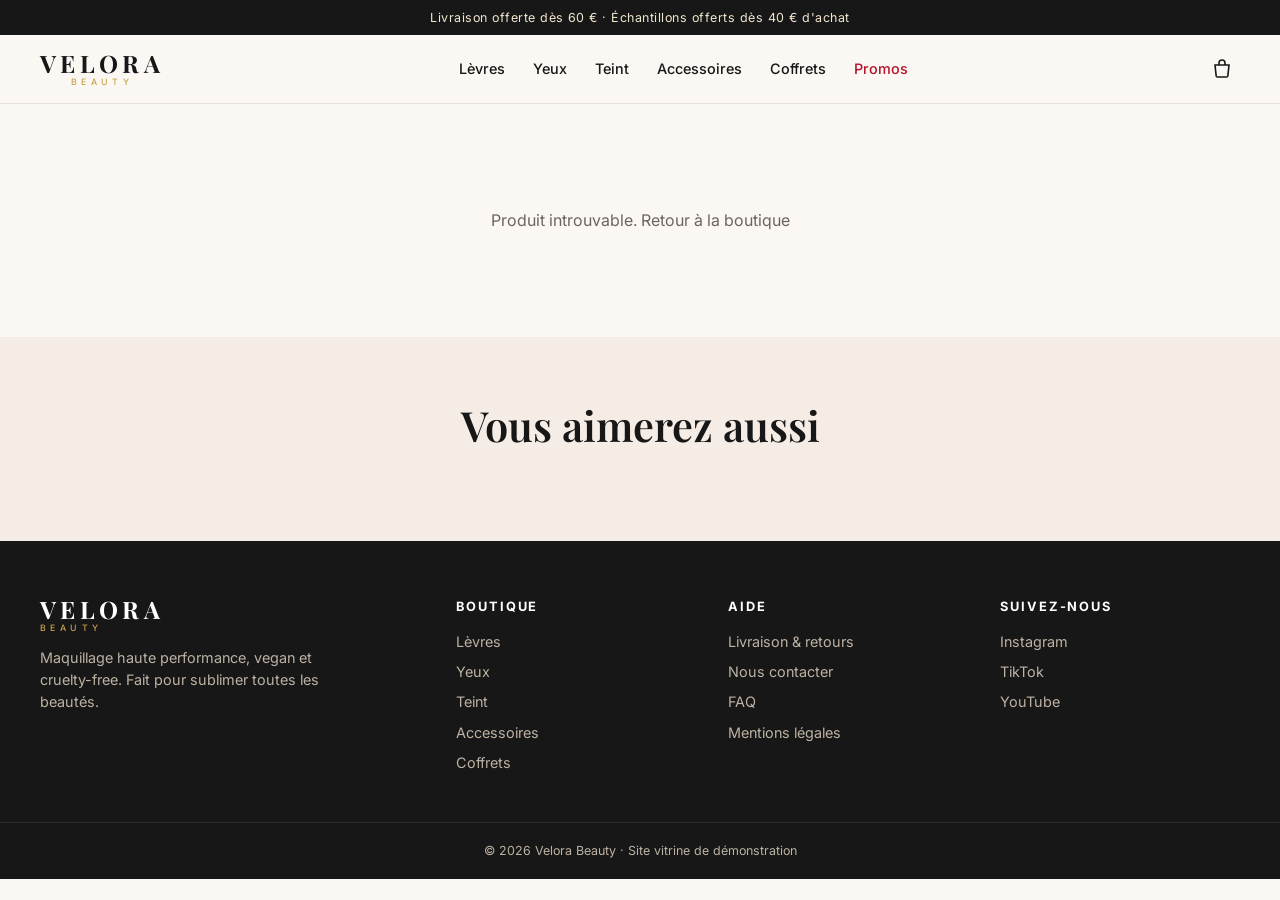
==== product.html @ 344a8718 "Velora Beauty: boutique vitrine cosmétiques, export Shopify Co-Authored-By: Claude Sonnet 5.5 <norep" ====
<!doctype html>
<html lang="fr">
<head>
  <meta charset="utf-8">
  <meta name="viewport" content="width=device-width, initial-scale=1">
  <title>Produit – Velora Beauty</title>
  <link rel="icon" href="data:image/svg+xml,%3Csvg xmlns='http://www.w3.org/2000/svg' viewBox='0 0 32 32'%3E%3Crect width='32' height='32' rx='7' fill='%23171717'/%3E%3Ctext x='16' y='23' font-size='20' text-anchor='middle' fill='%23c9a24b' font-family='serif'%3EV%3C/text%3E%3C/svg%3E">
  <link rel="preconnect" href="https://fonts.googleapis.com">
  <link rel="preconnect" href="https://fonts.gstatic.com" crossorigin>
  <link href="https://fonts.googleapis.com/css2?family=Inter:wght@400;500;600&family=Playfair+Display:wght@500;600;700&display=swap" rel="stylesheet">
  <link rel="stylesheet" href="css/style.css">
</head>
<body data-page="product">
  <main>
    <section id="product" class="section"></section>
    <section class="section alt"><div class="wrap"><div class="sh"><h2>Vous aimerez aussi</h2></div><div class="grid" id="related"></div></div></section>
  </main>
  <script src="js/art.js"></script>
  <script src="js/app.js"></script>
</body>
</html>
---- css/style.css ----
:root{--ink:#171717;--mut:#6b6560;--bg:#fbf7f3;--card:#fff;--line:#e9e1d9;--gold:#c9a24b;--rose:#c68b7d;--r:14px}
*{box-sizing:border-box;margin:0;padding:0}
html{scroll-behavior:smooth;scroll-padding-top:80px}
body{font-family:Inter,system-ui,sans-serif;color:var(--ink);background:var(--bg);line-height:1.55;-webkit-font-smoothing:antialiased}
a{color:inherit;text-decoration:none}
img,svg{display:block;max-width:100%}
button{font:inherit;cursor:pointer;border:0;background:none;color:inherit}
h1,h2,h3{font-family:'Playfair Display',Georgia,serif;font-weight:600;line-height:1.15}
.wrap{max-width:1240px;margin:0 auto;padding:0 20px}
.section{padding:64px 0}.section.alt{background:#f4ece5}
.sh{text-align:center;margin-bottom:28px}.sh h2{font-size:clamp(1.8rem,4vw,2.6rem)}.sh p{color:var(--mut);margin-top:6px}
.empty{text-align:center;color:var(--mut);padding:40px 0;grid-column:1/-1}

/* boutons */
.btn{display:inline-flex;align-items:center;justify-content:center;gap:8px;padding:13px 26px;border-radius:999px;font-weight:600;font-size:.92rem;transition:.2s;border:1.5px solid transparent;text-align:center}
.btn-dark{background:var(--ink);color:#fff}.btn-dark:hover{background:#000;transform:translateY(-1px)}
.btn-dark:disabled{opacity:.4;cursor:not-allowed;transform:none}
.btn-line{border-color:var(--ink)}.btn-line:hover{background:var(--ink);color:#fff}
.btn-gold{background:var(--gold);color:#171717}.btn-gold:hover{filter:brightness(1.08)}
.grow{flex:1}

/* header */
.topbar{background:var(--ink);color:#f1e6cf;text-align:center;font-size:.78rem;padding:8px 12px;letter-spacing:.04em}
.header{position:sticky;top:0;z-index:30;background:rgba(251,247,243,.92);backdrop-filter:blur(10px);border-bottom:1px solid var(--line)}
.hrow{display:flex;align-items:center;justify-content:space-between;height:68px;gap:16px}
.logo{font-family:'Playfair Display',serif;font-weight:700;font-size:1.5rem;letter-spacing:.18em;line-height:1;display:flex;flex-direction:column;align-items:center}
.logo small{font-family:Inter;font-weight:500;font-size:.55rem;letter-spacing:.5em;color:var(--gold);margin-top:3px}
.logo.light{color:#fff;align-items:flex-start}
.nav{display:flex;gap:28px;font-size:.9rem;font-weight:500}
.nav a{position:relative;padding:4px 0}.nav a:after{content:"";position:absolute;left:0;bottom:0;height:2px;width:0;background:var(--gold);transition:.25s}.nav a:hover:after{width:100%}
.nav .hot{color:#b3122a}
.cart-btn{position:relative;padding:6px}
.cart-count{position:absolute;top:-2px;right:-4px;min-width:18px;height:18px;border-radius:9px;background:var(--gold);color:#171717;font-size:.7rem;font-weight:700;display:grid;place-items:center;padding:0 4px}
.cart-count[hidden]{display:none}
.burger{display:none;width:40px;height:40px;position:relative}
.burger span{position:absolute;left:9px;right:9px;height:2px;background:var(--ink);transition:.25s}
.burger span:nth-child(1){top:13px}.burger span:nth-child(2){top:19px}.burger span:nth-child(3){top:25px}
.menu-open .burger span:nth-child(1){top:19px;transform:rotate(45deg)}
.menu-open .burger span:nth-child(2){opacity:0}
.menu-open .burger span:nth-child(3){top:19px;transform:rotate(-45deg)}

/* hero */
.hero{background:radial-gradient(1000px 500px at 85% 20%,#f3dcd2,transparent),linear-gradient(120deg,#fbf7f3,#f6e8df);overflow:hidden}
.hero-in{display:grid;grid-template-columns:1.05fr 1fr;align-items:center;gap:30px;padding-top:56px;padding-bottom:56px}
.eyebrow{display:inline-block;font-size:.75rem;letter-spacing:.25em;text-transform:uppercase;color:var(--rose);font-weight:600;margin-bottom:14px}
.eyebrow.gold{color:var(--gold)}
.hero h1{font-size:clamp(2.4rem,6vw,4.4rem);margin-bottom:16px}
.hero h1 em{font-style:italic;color:var(--rose)}
.hero p{color:var(--mut);max-width:480px;font-size:1.05rem;margin-bottom:26px}
.cta{display:flex;flex-wrap:wrap;gap:12px}
.hero-art{position:relative;height:430px}
.hero-art>div{position:absolute;border-radius:20px;overflow:hidden;box-shadow:0 24px 50px -18px rgba(60,30,20,.4);border:6px solid #fff}
.hero-art .h0{width:56%;aspect-ratio:1;left:2%;top:6%;transform:rotate(-5deg)}
.hero-art .h1{width:46%;aspect-ratio:1;right:2%;top:0;transform:rotate(6deg);z-index:2}
.hero-art .h2{width:44%;aspect-ratio:1;right:14%;bottom:0;transform:rotate(-3deg);z-index:3}
.usp{background:var(--ink);color:#e9dfcf;font-size:.85rem}
.usp-in{display:grid;grid-template-columns:repeat(4,1fr);gap:12px;padding-top:16px;padding-bottom:16px;text-align:center}
.usp strong{color:var(--gold)}

/* boutique */
.bar-tools{display:flex;justify-content:space-between;align-items:center;gap:14px;flex-wrap:wrap;margin-bottom:26px}
.chips{display:flex;gap:8px;overflow-x:auto;padding-bottom:4px;scrollbar-width:none;max-width:100%}.chips::-webkit-scrollbar{display:none}
.chip{padding:9px 18px;border-radius:999px;border:1.5px solid var(--line);background:#fff;font-size:.85rem;font-weight:500;white-space:nowrap;transition:.2s}
.chip:hover{border-color:var(--ink)}.chip.on{background:var(--ink);color:#fff;border-color:var(--ink)}
.tools{display:flex;align-items:center;gap:14px;color:var(--mut);font-size:.85rem}
select{font:inherit;padding:9px 12px;border-radius:10px;border:1.5px solid var(--line);background:#fff}
.grid{display:grid;grid-template-columns:repeat(4,1fr);gap:24px}
.card{background:var(--card);border-radius:var(--r);overflow:hidden;border:1px solid var(--line);display:flex;flex-direction:column;transition:.25s}
.card:hover{transform:translateY(-4px);box-shadow:0 18px 36px -18px rgba(60,30,20,.3)}
.cimg{position:relative;aspect-ratio:1;display:block;overflow:hidden}
.cimg svg{width:100%;height:100%;transition:transform .5s}.card:hover .cimg svg{transform:scale(1.05)}
.badge{position:absolute;top:12px;left:12px;z-index:2;background:var(--ink);color:#fff;font-size:.68rem;font-weight:600;letter-spacing:.06em;text-transform:uppercase;padding:5px 10px;border-radius:999px}
.cbody{padding:16px;display:flex;flex-direction:column;gap:6px;flex:1}
.ctype{color:var(--rose);font-size:.72rem;letter-spacing:.14em;text-transform:uppercase;font-weight:600}
.cbody h3{font-family:Inter;font-size:.95rem;font-weight:600;line-height:1.35}
.cprice{font-weight:600}.cprice s,.pprice s{color:var(--mut);font-weight:400;margin-left:6px}
.sws{display:flex;align-items:center;gap:6px;min-height:22px}
.sw{width:20px;height:20px;border-radius:50%;border:2px solid #fff;box-shadow:0 0 0 1px var(--line);transition:.15s;padding:0}
.sw:hover{transform:scale(1.15)}.sw.on{box-shadow:0 0 0 2px var(--ink)}
.sw.lg{width:34px;height:34px}
.more{font-size:.75rem;color:var(--mut)}
.card .add{margin-top:auto;padding:11px;font-size:.85rem}

/* promo + newsletter */
.promo{background:linear-gradient(135deg,#171717,#2b2220);color:#fff;text-align:center}
.promo-in{padding-top:64px;padding-bottom:64px}
.promo h2{font-size:clamp(2rem,5vw,3.2rem);margin:6px 0 10px}
.promo p{color:#d8ccbd;max-width:520px;margin:0 auto 22px}
.news{text-align:center}.news h2{font-size:clamp(1.8rem,4vw,2.4rem);margin-bottom:8px}.news p{color:var(--mut)}
.news form{display:flex;gap:10px;justify-content:center;margin-top:22px;flex-wrap:wrap}
.news input{padding:13px 20px;border-radius:999px;border:1.5px solid var(--line);min-width:280px;font:inherit;background:#fff}
.ok{color:#2f7a4a;font-weight:600;margin-top:10px}

/* produit */
.pgrid{display:grid;grid-template-columns:1fr 1fr;gap:48px;align-items:start}
.pimg{position:relative;border-radius:var(--r);overflow:hidden;aspect-ratio:1;border:1px solid var(--line);position:sticky;top:96px}
.pimg svg{width:100%;height:100%}
.crumb{font-size:.8rem;color:var(--mut);margin-bottom:12px}.crumb a:hover{color:var(--ink)}
.pinfo h1{font-size:clamp(1.7rem,3.5vw,2.4rem);margin-bottom:10px}
.pprice{font-size:1.4rem;font-weight:600;margin-bottom:12px}
.lead{color:var(--mut);margin-bottom:20px}
.opt{margin-bottom:20px}.opt span{font-size:.9rem}.pws{display:flex;flex-wrap:wrap;gap:10px;margin-top:10px}
.buy{display:flex;gap:12px;margin-bottom:18px}
.qty{display:inline-flex;align-items:center;border:1.5px solid var(--line);border-radius:999px;background:#fff}
.qty button{width:42px;height:46px;font-size:1.2rem}.qty span{min-width:28px;text-align:center;font-weight:600}
.qty.sm button{width:28px;height:28px;font-size:1rem}.qty.sm{margin-top:6px}
.perks{list-style:none;display:grid;gap:6px;font-size:.88rem;color:var(--mut);margin-bottom:22px}
details{border-top:1px solid var(--line);padding:14px 0}details:last-of-type{border-bottom:1px solid var(--line)}
summary{font-weight:600;cursor:pointer;list-style:none;display:flex;justify-content:space-between}
summary::after{content:"+";font-size:1.2rem}details[open] summary::after{content:"−"}
details p,.dl{margin-top:10px;color:var(--mut);font-size:.93rem}.dl{padding-left:18px}
.sku{margin-top:16px;font-size:.78rem;color:var(--mut)}

/* footer */
.footer{background:var(--ink);color:#bdb2a3;padding-top:56px}
.fgrid{display:grid;grid-template-columns:1.6fr 1fr 1fr 1fr;gap:32px;padding-bottom:40px}
.footer h4{color:#fff;font-size:.8rem;letter-spacing:.15em;text-transform:uppercase;margin-bottom:14px}
.footer a:not(.logo){display:block;font-size:.9rem;margin-bottom:8px}.footer a:hover{color:var(--gold)}
.footer p{font-size:.9rem;margin-top:14px;max-width:300px}
.copy{border-top:1px solid #2c2c2c;text-align:center;padding:18px;font-size:.78rem}

/* panier */
.overlay{position:fixed;inset:0;background:rgba(0,0,0,.45);opacity:0;pointer-events:none;transition:.3s;z-index:50}
.drawer{position:fixed;top:0;right:0;height:100%;width:min(420px,100%);background:#fff;z-index:60;display:flex;flex-direction:column;transform:translateX(100%);transition:.35s cubic-bezier(.2,.8,.2,1)}
.cart-open .overlay{opacity:1;pointer-events:auto}.cart-open .drawer{transform:none}.cart-open{overflow:hidden}
.dh{display:flex;justify-content:space-between;align-items:center;padding:18px 20px;border-bottom:1px solid var(--line)}
.dh h3{font-size:1.3rem}.x{font-size:2rem;line-height:1;width:36px;height:36px}
.ship{padding:14px 20px;font-size:.85rem;border-bottom:1px solid var(--line)}
.bar{height:6px;background:var(--line);border-radius:3px;margin-top:8px;overflow:hidden}.bar i{display:block;height:100%;background:var(--gold);transition:width .4s}
#cart-items{list-style:none;flex:1;overflow:auto;padding:0 20px}
.ci{display:grid;grid-template-columns:72px 1fr auto;gap:14px;padding:16px 0;border-bottom:1px solid var(--line);align-items:start}
.ci-img{border-radius:10px;overflow:hidden;aspect-ratio:1}.ci-info a{font-weight:600;font-size:.88rem;line-height:1.3;display:block}.ci-info small{color:var(--mut);display:block}
.ci strong{font-size:.9rem}
.df{padding:18px 20px;border-top:1px solid var(--line);display:grid;gap:12px}
.tot{display:flex;justify-content:space-between;font-size:1.05rem}.df small{color:var(--mut);text-align:center;font-size:.75rem}
#cart-items .empty .btn{margin-top:16px}

/* responsive */
@media(max-width:1000px){.grid{grid-template-columns:repeat(3,1fr)}.hero-in{grid-template-columns:1fr}.hero-art{height:380px;max-width:520px;margin:0 auto;width:100%}.pgrid{gap:28px}}
@media(max-width:820px){
  .burger{display:block}
  .nav{position:absolute;top:100%;left:0;right:0;background:var(--bg);flex-direction:column;gap:0;border-bottom:1px solid var(--line);max-height:0;overflow:hidden;transition:max-height .3s}
  .nav a{padding:15px 20px;border-top:1px solid var(--line)}.nav a:after{display:none}
  .menu-open .nav{max-height:420px}
  .hrow{position:relative}
  .logo{position:absolute;left:50%;transform:translateX(-50%)}
  .pgrid{grid-template-columns:1fr}.pimg{position:relative;top:0}
  .usp-in{grid-template-columns:1fr 1fr}
  .fgrid{grid-template-columns:1fr 1fr}
  .grid{gap:14px}
}
@media(max-width:600px){
  .section{padding:44px 0}
  .grid{grid-template-columns:repeat(2,1fr)}
  .cbody{padding:12px}.cbody h3{font-size:.85rem}
  .hero-in{padding-top:36px;padding-bottom:36px}.hero-art{height:300px}
  .tools{width:100%;justify-content:space-between}
  .news input{min-width:0;width:100%}
  .buy{flex-wrap:wrap}.buy .grow{flex:1 1 100%;order:2}
  .card .add{font-size:.78rem;padding:10px 6px}
}
@media(max-width:380px){.grid{grid-template-columns:1fr}}
@media(prefers-reduced-motion:reduce){*{transition:none!important;scroll-behavior:auto!important}}
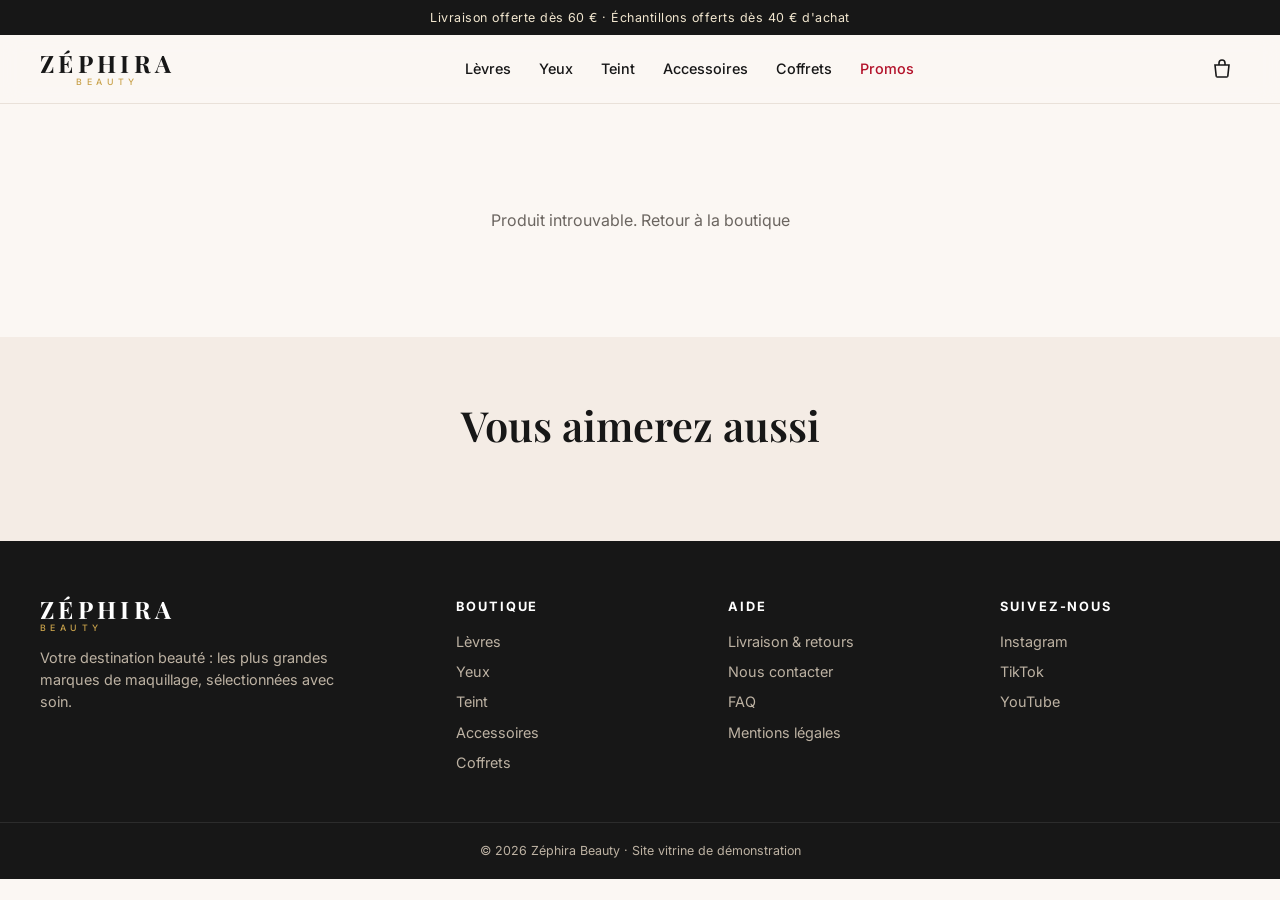
==== commit 9fe1859f: "Zéphira Beauty: revendeur multimarques, vraies marques, filtre par marque Co-Authored-By: Claude Son" ====
--- a/product.html
+++ b/product.html
@@ -3,8 +3,8 @@
 <head>
   <meta charset="utf-8">
   <meta name="viewport" content="width=device-width, initial-scale=1">
-  <title>Produit – Velora Beauty</title>
-  <link rel="icon" href="data:image/svg+xml,%3Csvg xmlns='http://www.w3.org/2000/svg' viewBox='0 0 32 32'%3E%3Crect width='32' height='32' rx='7' fill='%23171717'/%3E%3Ctext x='16' y='23' font-size='20' text-anchor='middle' fill='%23c9a24b' font-family='serif'%3EV%3C/text%3E%3C/svg%3E">
+  <title>Produit – Zéphira Beauty</title>
+  <link rel="icon" href="data:image/svg+xml,%3Csvg xmlns='http://www.w3.org/2000/svg' viewBox='0 0 32 32'%3E%3Crect width='32' height='32' rx='7' fill='%23171717'/%3E%3Ctext x='16' y='23' font-size='20' text-anchor='middle' fill='%23c9a24b' font-family='serif'%3EZ%3C/text%3E%3C/svg%3E">
   <link rel="preconnect" href="https://fonts.googleapis.com">
   <link rel="preconnect" href="https://fonts.gstatic.com" crossorigin>
   <link href="https://fonts.googleapis.com/css2?family=Inter:wght@400;500;600&family=Playfair+Display:wght@500;600;700&display=swap" rel="stylesheet">
--- a/css/style.css
+++ b/css/style.css
@@ -91,6 +91,12 @@
 .news input{padding:13px 20px;border-radius:999px;border:1.5px solid var(--line);min-width:280px;font:inherit;background:#fff}
 .ok{color:#2f7a4a;font-weight:600;margin-top:10px}
 
+.brands{background:#fff;border-bottom:1px solid var(--line)}
+.brands-in{display:flex;gap:6px 28px;justify-content:center;flex-wrap:wrap;padding-top:20px;padding-bottom:20px}
+.brands-in button{font-family:'Playfair Display',serif;font-size:1.05rem;letter-spacing:.06em;text-transform:uppercase;color:var(--mut);padding:4px 2px;transition:.2s}
+.brands-in button:hover{color:var(--ink)}
+.pbrand{display:inline-block;color:var(--rose);font-size:.78rem;letter-spacing:.16em;text-transform:uppercase;font-weight:600;margin-bottom:6px}
+.tools{flex-wrap:wrap}
 /* produit */
 .pgrid{display:grid;grid-template-columns:1fr 1fr;gap:48px;align-items:start}
 .pimg{position:relative;border-radius:var(--r);overflow:hidden;aspect-ratio:1;border:1px solid var(--line);position:sticky;top:96px}
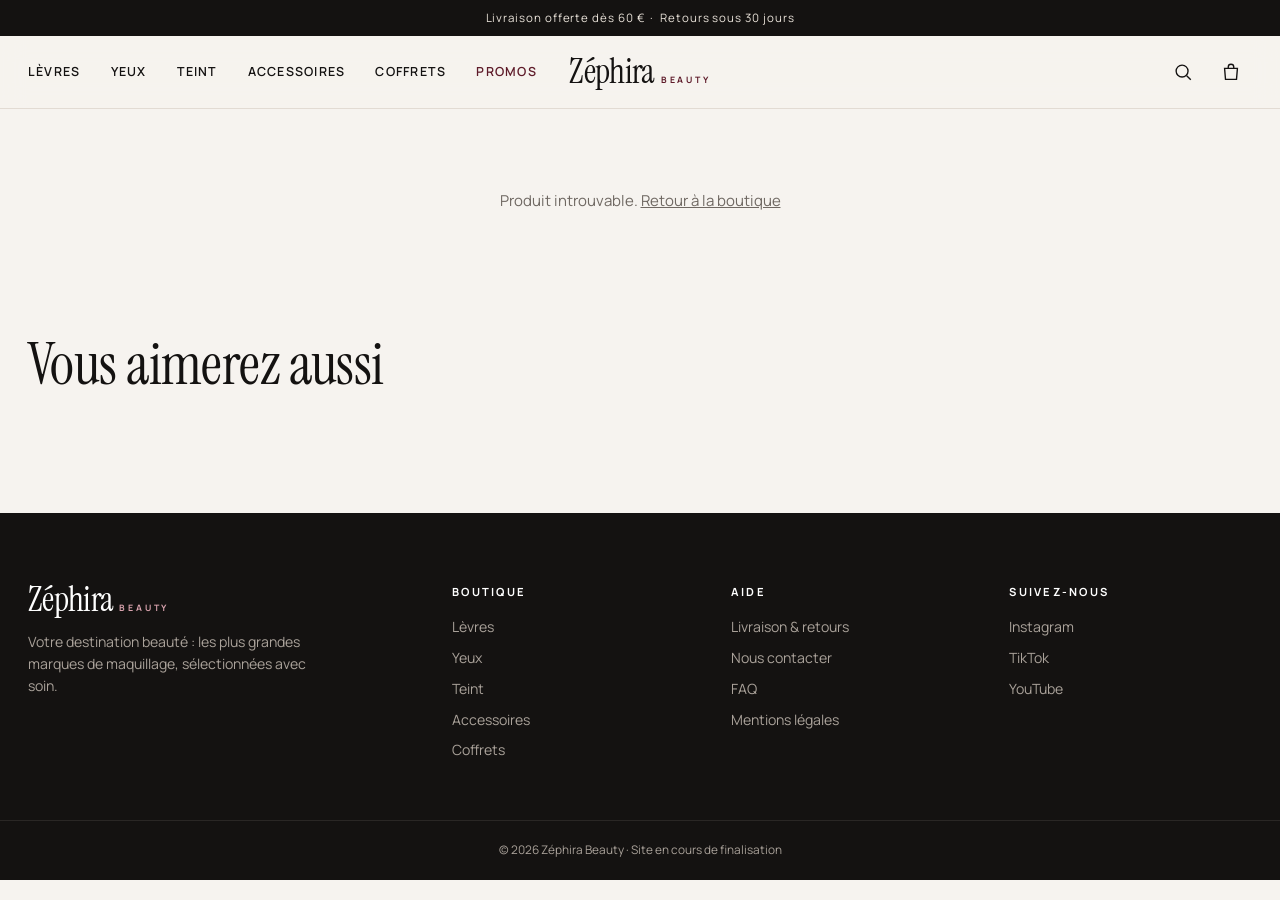
==== commit a9814b5e: "Refonte éditoriale: nouveau design, recherche instantanée, tuiles teinte, photos prêtes Co-Authored-" ====
--- a/product.html
+++ b/product.html
@@ -4,18 +4,17 @@
   <meta charset="utf-8">
   <meta name="viewport" content="width=device-width, initial-scale=1">
   <title>Produit – Zéphira Beauty</title>
-  <link rel="icon" href="data:image/svg+xml,%3Csvg xmlns='http://www.w3.org/2000/svg' viewBox='0 0 32 32'%3E%3Crect width='32' height='32' rx='7' fill='%23171717'/%3E%3Ctext x='16' y='23' font-size='20' text-anchor='middle' fill='%23c9a24b' font-family='serif'%3EZ%3C/text%3E%3C/svg%3E">
+  <link rel="icon" href="data:image/svg+xml,%3Csvg xmlns='http://www.w3.org/2000/svg' viewBox='0 0 32 32'%3E%3Crect width='32' height='32' fill='%235e1b29'/%3E%3Ctext x='16' y='24' font-size='24' text-anchor='middle' fill='%23fff' font-family='serif'%3EZ%3C/text%3E%3C/svg%3E">
   <link rel="preconnect" href="https://fonts.googleapis.com">
   <link rel="preconnect" href="https://fonts.gstatic.com" crossorigin>
-  <link href="https://fonts.googleapis.com/css2?family=Inter:wght@400;500;600&family=Playfair+Display:wght@500;600;700&display=swap" rel="stylesheet">
+  <link href="https://fonts.googleapis.com/css2?family=Instrument+Serif:ital@0;1&family=Manrope:wght@400;500;600;700;800&display=swap" rel="stylesheet">
   <link rel="stylesheet" href="css/style.css">
 </head>
 <body data-page="product">
   <main>
-    <section id="product" class="section"></section>
-    <section class="section alt"><div class="wrap"><div class="sh"><h2>Vous aimerez aussi</h2></div><div class="grid" id="related"></div></div></section>
+    <section id="product" class="section" style="padding-top:40px"></section>
+    <section class="section" style="padding-top:0"><div class="wrap"><div class="sh"><h2>Vous aimerez aussi</h2></div><div class="grid" id="related"></div></div></section>
   </main>
-  <script src="js/art.js"></script>
   <script src="js/app.js"></script>
 </body>
 </html>
--- a/css/style.css
+++ b/css/style.css
@@ -1,169 +1,219 @@
-:root{--ink:#171717;--mut:#6b6560;--bg:#fbf7f3;--card:#fff;--line:#e9e1d9;--gold:#c9a24b;--rose:#c68b7d;--r:14px}
+:root{--ink:#141211;--mut:#6f6862;--bg:#f6f3ef;--card:#efe9e3;--line:#e2dbd3;--acc:#5e1b29;--acc2:#7a2536;--white:#fff}
 *{box-sizing:border-box;margin:0;padding:0}
-html{scroll-behavior:smooth;scroll-padding-top:80px}
-body{font-family:Inter,system-ui,sans-serif;color:var(--ink);background:var(--bg);line-height:1.55;-webkit-font-smoothing:antialiased}
+html{scroll-behavior:smooth;scroll-padding-top:84px}
+body{font-family:Manrope,system-ui,sans-serif;color:var(--ink);background:var(--bg);line-height:1.55;-webkit-font-smoothing:antialiased;font-size:15px}
 a{color:inherit;text-decoration:none}
 img,svg{display:block;max-width:100%}
 button{font:inherit;cursor:pointer;border:0;background:none;color:inherit}
-h1,h2,h3{font-family:'Playfair Display',Georgia,serif;font-weight:600;line-height:1.15}
-.wrap{max-width:1240px;margin:0 auto;padding:0 20px}
-.section{padding:64px 0}.section.alt{background:#f4ece5}
-.sh{text-align:center;margin-bottom:28px}.sh h2{font-size:clamp(1.8rem,4vw,2.6rem)}.sh p{color:var(--mut);margin-top:6px}
+h1,h2,h3{font-family:'Instrument Serif',Georgia,serif;font-weight:400;line-height:1.02;letter-spacing:-.01em}
+.wrap{max-width:1360px;margin:0 auto;padding:0 28px}
+.section{padding:84px 0}
 .empty{text-align:center;color:var(--mut);padding:40px 0;grid-column:1/-1}
+.kicker{font-size:.72rem;letter-spacing:.2em;text-transform:uppercase;font-weight:700;color:var(--acc);margin-bottom:18px;display:block}
 
 /* boutons */
-.btn{display:inline-flex;align-items:center;justify-content:center;gap:8px;padding:13px 26px;border-radius:999px;font-weight:600;font-size:.92rem;transition:.2s;border:1.5px solid transparent;text-align:center}
-.btn-dark{background:var(--ink);color:#fff}.btn-dark:hover{background:#000;transform:translateY(-1px)}
-.btn-dark:disabled{opacity:.4;cursor:not-allowed;transform:none}
+.btn{display:inline-flex;align-items:center;justify-content:center;gap:8px;padding:15px 30px;font-weight:700;font-size:.78rem;letter-spacing:.14em;text-transform:uppercase;transition:.25s;border:1px solid transparent;text-align:center}
+.btn-dark{background:var(--ink);color:#fff}.btn-dark:hover{background:var(--acc)}
+.btn-dark:disabled{opacity:.35;cursor:not-allowed}.btn-dark:disabled:hover{background:var(--ink)}
 .btn-line{border-color:var(--ink)}.btn-line:hover{background:var(--ink);color:#fff}
-.btn-gold{background:var(--gold);color:#171717}.btn-gold:hover{filter:brightness(1.08)}
+.btn-light{background:#fff;color:var(--ink)}.btn-light:hover{background:var(--ink);color:#fff}
 .grow{flex:1}
 
 /* header */
-.topbar{background:var(--ink);color:#f1e6cf;text-align:center;font-size:.78rem;padding:8px 12px;letter-spacing:.04em}
-.header{position:sticky;top:0;z-index:30;background:rgba(251,247,243,.92);backdrop-filter:blur(10px);border-bottom:1px solid var(--line)}
-.hrow{display:flex;align-items:center;justify-content:space-between;height:68px;gap:16px}
-.logo{font-family:'Playfair Display',serif;font-weight:700;font-size:1.5rem;letter-spacing:.18em;line-height:1;display:flex;flex-direction:column;align-items:center}
-.logo small{font-family:Inter;font-weight:500;font-size:.55rem;letter-spacing:.5em;color:var(--gold);margin-top:3px}
-.logo.light{color:#fff;align-items:flex-start}
-.nav{display:flex;gap:28px;font-size:.9rem;font-weight:500}
-.nav a{position:relative;padding:4px 0}.nav a:after{content:"";position:absolute;left:0;bottom:0;height:2px;width:0;background:var(--gold);transition:.25s}.nav a:hover:after{width:100%}
-.nav .hot{color:#b3122a}
-.cart-btn{position:relative;padding:6px}
-.cart-count{position:absolute;top:-2px;right:-4px;min-width:18px;height:18px;border-radius:9px;background:var(--gold);color:#171717;font-size:.7rem;font-weight:700;display:grid;place-items:center;padding:0 4px}
+.topbar{background:var(--ink);color:#e9e2d9;text-align:center;font-size:.72rem;padding:9px 12px;letter-spacing:.08em}
+.header{position:sticky;top:0;z-index:30;background:rgba(246,243,239,.94);backdrop-filter:blur(12px);border-bottom:1px solid var(--line)}
+.hrow{display:grid;grid-template-columns:1fr auto 1fr;align-items:center;height:72px;gap:16px}
+.logo{font-family:'Instrument Serif',serif;font-size:2.1rem;line-height:1;letter-spacing:-.02em;display:inline-flex;align-items:baseline;gap:6px;justify-self:center}
+.logo small{font-family:Manrope;font-weight:700;font-size:.55rem;letter-spacing:.32em;text-transform:uppercase;color:var(--acc)}
+.logo.light{color:#fff;justify-self:start}.logo.light small{color:#d9a3ae}
+.nav{display:flex;gap:30px;font-size:.78rem;font-weight:600;letter-spacing:.1em;text-transform:uppercase;justify-self:start}
+.nav a{position:relative;padding:6px 0}.nav a:after{content:"";position:absolute;left:0;bottom:0;height:1px;width:0;background:var(--ink);transition:.25s}.nav a:hover:after{width:100%}
+.nav .hot{color:var(--acc)}
+.hact{display:flex;justify-content:flex-end;gap:6px}
+.ib{position:relative;width:42px;height:42px;display:grid;place-items:center}.ib:hover{color:var(--acc)}
+.cart-count{position:absolute;top:4px;right:2px;min-width:17px;height:17px;border-radius:9px;background:var(--acc);color:#fff;font-size:.65rem;font-weight:700;display:grid;place-items:center;padding:0 4px}
 .cart-count[hidden]{display:none}
-.burger{display:none;width:40px;height:40px;position:relative}
-.burger span{position:absolute;left:9px;right:9px;height:2px;background:var(--ink);transition:.25s}
-.burger span:nth-child(1){top:13px}.burger span:nth-child(2){top:19px}.burger span:nth-child(3){top:25px}
-.menu-open .burger span:nth-child(1){top:19px;transform:rotate(45deg)}
-.menu-open .burger span:nth-child(2){opacity:0}
-.menu-open .burger span:nth-child(3){top:19px;transform:rotate(-45deg)}
+.burger{display:none;width:42px;height:42px;position:relative}
+.burger span{position:absolute;left:10px;right:10px;height:1.5px;background:var(--ink);transition:.25s}
+.burger span:nth-child(1){top:16px}.burger span:nth-child(2){top:25px}
+.menu-open .burger span:nth-child(1){top:20px;transform:rotate(45deg)}.menu-open .burger span:nth-child(2){top:20px;transform:rotate(-45deg)}
+
+/* recherche */
+.search{position:absolute;left:0;right:0;top:100%;background:var(--bg);border-bottom:1px solid var(--line);max-height:0;overflow:hidden;transition:max-height .3s}
+.search-open .search{max-height:80vh;overflow:auto}
+.search .wrap{padding-top:22px;padding-bottom:26px}
+.search input{width:100%;font:inherit;font-family:'Instrument Serif',serif;font-size:2rem;background:none;border:0;border-bottom:1px solid var(--ink);padding:8px 0;outline:none}
+.sres{display:grid;grid-template-columns:repeat(auto-fill,minmax(260px,1fr));gap:6px 28px;margin-top:18px}
+.sr{display:grid;grid-template-columns:56px 1fr auto;gap:14px;align-items:center;padding:8px 0;border-bottom:1px solid var(--line)}
+.sr .media{width:56px;height:56px}.sr b{display:block;font-size:.88rem;line-height:1.3}.sr small{color:var(--mut);font-size:.72rem;letter-spacing:.08em;text-transform:uppercase}
+.sr em{font-style:normal;font-weight:600;font-size:.85rem}
+
+/* médias (photo ou tuile) */
+.media{position:relative;width:100%;height:100%;overflow:hidden;background:var(--card)}
+.media img{width:100%;height:100%;object-fit:cover}
+.ph{--c:#c68b7d;--t:#efe9e3;width:100%;height:100%;background:var(--t);display:flex;flex-direction:column;justify-content:space-between;padding:7%;container-type:inline-size;position:relative}
+.ph-b{font-size:clamp(.5rem,5.5cqw,.72rem);letter-spacing:.2em;text-transform:uppercase;font-weight:700;color:var(--ink);opacity:.7}
+.ph-s{position:absolute;left:50%;top:48%;width:46%;aspect-ratio:1;border-radius:50%;background:var(--c);transform:translate(-50%,-50%);box-shadow:inset -8px -10px 22px rgba(0,0,0,.18),inset 6px 6px 16px rgba(255,255,255,.28)}
+.ph-n{font-family:'Instrument Serif',serif;font-size:clamp(.85rem,9cqw,1.4rem);line-height:1.05;color:var(--ink);max-width:80%}
+.sr .ph{padding:4px}.sr .ph-b,.sr .ph-n{display:none}.sr .ph-s{width:60%;box-shadow:none}
+.ci-img .ph{padding:4px}.ci-img .ph-b,.ci-img .ph-n{display:none}.ci-img .ph-s{width:62%;box-shadow:none}
 
 /* hero */
-.hero{background:radial-gradient(1000px 500px at 85% 20%,#f3dcd2,transparent),linear-gradient(120deg,#fbf7f3,#f6e8df);overflow:hidden}
-.hero-in{display:grid;grid-template-columns:1.05fr 1fr;align-items:center;gap:30px;padding-top:56px;padding-bottom:56px}
-.eyebrow{display:inline-block;font-size:.75rem;letter-spacing:.25em;text-transform:uppercase;color:var(--rose);font-weight:600;margin-bottom:14px}
-.eyebrow.gold{color:var(--gold)}
-.hero h1{font-size:clamp(2.4rem,6vw,4.4rem);margin-bottom:16px}
-.hero h1 em{font-style:italic;color:var(--rose)}
-.hero p{color:var(--mut);max-width:480px;font-size:1.05rem;margin-bottom:26px}
+.hero{border-bottom:1px solid var(--line)}
+.hero-in{display:grid;grid-template-columns:1fr 1fr;min-height:620px}
+.hero-txt{display:flex;flex-direction:column;justify-content:center;padding:70px 56px 70px 0}
+.hero h1{font-size:clamp(3rem,7.2vw,6.6rem);margin-bottom:26px}
+.hero h1 em{font-style:italic;color:var(--acc)}
+.hero p{color:var(--mut);max-width:440px;font-size:1.05rem;margin-bottom:34px}
 .cta{display:flex;flex-wrap:wrap;gap:12px}
-.hero-art{position:relative;height:430px}
-.hero-art>div{position:absolute;border-radius:20px;overflow:hidden;box-shadow:0 24px 50px -18px rgba(60,30,20,.4);border:6px solid #fff}
-.hero-art .h0{width:56%;aspect-ratio:1;left:2%;top:6%;transform:rotate(-5deg)}
-.hero-art .h1{width:46%;aspect-ratio:1;right:2%;top:0;transform:rotate(6deg);z-index:2}
-.hero-art .h2{width:44%;aspect-ratio:1;right:14%;bottom:0;transform:rotate(-3deg);z-index:3}
-.usp{background:var(--ink);color:#e9dfcf;font-size:.85rem}
-.usp-in{display:grid;grid-template-columns:repeat(4,1fr);gap:12px;padding-top:16px;padding-bottom:16px;text-align:center}
-.usp strong{color:var(--gold)}
+.hero-art{display:grid;grid-template-columns:1fr 1fr;grid-template-rows:1.25fr 1fr;gap:10px;padding:10px 0 10px 10px;background:var(--bg)}
+.hero-art a{display:block;position:relative;min-height:200px}
+.hero-art a:first-child{grid-row:span 2}
+.hero-art .tag{position:absolute;left:12px;bottom:12px;background:#fff;font-size:.68rem;font-weight:700;letter-spacing:.12em;text-transform:uppercase;padding:7px 12px;z-index:2}
+
+/* marques */
+.brands{border-bottom:1px solid var(--line);overflow:hidden}
+.brands-in{display:flex;gap:10px 30px;align-items:center;justify-content:center;flex-wrap:wrap;padding-top:26px;padding-bottom:26px}
+.brands-in button{font-family:'Instrument Serif',serif;font-size:1.4rem;color:var(--mut);transition:.2s;white-space:nowrap}
+.brands-in button:hover{color:var(--acc);font-style:italic}
+
+/* catégories */
+.sh{display:flex;justify-content:space-between;align-items:flex-end;gap:20px;margin-bottom:34px;flex-wrap:wrap}
+.sh h2{font-size:clamp(2.2rem,4.6vw,3.6rem)}
+.sh p{color:var(--mut);max-width:380px}
+.cats{display:grid;grid-template-columns:repeat(4,1fr);gap:10px}
+.cat{position:relative;aspect-ratio:3/4;overflow:hidden;display:block}
+.cat .media{transition:transform .8s}.cat:hover .media{transform:scale(1.04)}
+.cat span{position:absolute;left:0;right:0;bottom:0;padding:22px;display:flex;justify-content:space-between;align-items:flex-end;background:linear-gradient(transparent,rgba(20,18,17,.55));color:#fff}
+.cat h3{font-size:2.1rem}.cat small{font-size:.72rem;letter-spacing:.14em;text-transform:uppercase}
 
 /* boutique */
-.bar-tools{display:flex;justify-content:space-between;align-items:center;gap:14px;flex-wrap:wrap;margin-bottom:26px}
-.chips{display:flex;gap:8px;overflow-x:auto;padding-bottom:4px;scrollbar-width:none;max-width:100%}.chips::-webkit-scrollbar{display:none}
-.chip{padding:9px 18px;border-radius:999px;border:1.5px solid var(--line);background:#fff;font-size:.85rem;font-weight:500;white-space:nowrap;transition:.2s}
-.chip:hover{border-color:var(--ink)}.chip.on{background:var(--ink);color:#fff;border-color:var(--ink)}
-.tools{display:flex;align-items:center;gap:14px;color:var(--mut);font-size:.85rem}
-select{font:inherit;padding:9px 12px;border-radius:10px;border:1.5px solid var(--line);background:#fff}
-.grid{display:grid;grid-template-columns:repeat(4,1fr);gap:24px}
-.card{background:var(--card);border-radius:var(--r);overflow:hidden;border:1px solid var(--line);display:flex;flex-direction:column;transition:.25s}
-.card:hover{transform:translateY(-4px);box-shadow:0 18px 36px -18px rgba(60,30,20,.3)}
-.cimg{position:relative;aspect-ratio:1;display:block;overflow:hidden}
-.cimg svg{width:100%;height:100%;transition:transform .5s}.card:hover .cimg svg{transform:scale(1.05)}
-.badge{position:absolute;top:12px;left:12px;z-index:2;background:var(--ink);color:#fff;font-size:.68rem;font-weight:600;letter-spacing:.06em;text-transform:uppercase;padding:5px 10px;border-radius:999px}
-.cbody{padding:16px;display:flex;flex-direction:column;gap:6px;flex:1}
-.ctype{color:var(--rose);font-size:.72rem;letter-spacing:.14em;text-transform:uppercase;font-weight:600}
-.cbody h3{font-family:Inter;font-size:.95rem;font-weight:600;line-height:1.35}
-.cprice{font-weight:600}.cprice s,.pprice s{color:var(--mut);font-weight:400;margin-left:6px}
-.sws{display:flex;align-items:center;gap:6px;min-height:22px}
-.sw{width:20px;height:20px;border-radius:50%;border:2px solid #fff;box-shadow:0 0 0 1px var(--line);transition:.15s;padding:0}
-.sw:hover{transform:scale(1.15)}.sw.on{box-shadow:0 0 0 2px var(--ink)}
-.sw.lg{width:34px;height:34px}
-.more{font-size:.75rem;color:var(--mut)}
-.card .add{margin-top:auto;padding:11px;font-size:.85rem}
-
-/* promo + newsletter */
-.promo{background:linear-gradient(135deg,#171717,#2b2220);color:#fff;text-align:center}
-.promo-in{padding-top:64px;padding-bottom:64px}
-.promo h2{font-size:clamp(2rem,5vw,3.2rem);margin:6px 0 10px}
-.promo p{color:#d8ccbd;max-width:520px;margin:0 auto 22px}
-.news{text-align:center}.news h2{font-size:clamp(1.8rem,4vw,2.4rem);margin-bottom:8px}.news p{color:var(--mut)}
-.news form{display:flex;gap:10px;justify-content:center;margin-top:22px;flex-wrap:wrap}
-.news input{padding:13px 20px;border-radius:999px;border:1.5px solid var(--line);min-width:280px;font:inherit;background:#fff}
-.ok{color:#2f7a4a;font-weight:600;margin-top:10px}
-
-.brands{background:#fff;border-bottom:1px solid var(--line)}
-.brands-in{display:flex;gap:6px 28px;justify-content:center;flex-wrap:wrap;padding-top:20px;padding-bottom:20px}
-.brands-in button{font-family:'Playfair Display',serif;font-size:1.05rem;letter-spacing:.06em;text-transform:uppercase;color:var(--mut);padding:4px 2px;transition:.2s}
-.brands-in button:hover{color:var(--ink)}
-.pbrand{display:inline-block;color:var(--rose);font-size:.78rem;letter-spacing:.16em;text-transform:uppercase;font-weight:600;margin-bottom:6px}
-.tools{flex-wrap:wrap}
+.bar-tools{display:flex;justify-content:space-between;align-items:center;gap:14px;flex-wrap:wrap;margin-bottom:28px;padding-bottom:18px;border-bottom:1px solid var(--line)}
+.chips{display:flex;gap:6px;overflow-x:auto;scrollbar-width:none;max-width:100%}.chips::-webkit-scrollbar{display:none}
+.chip{padding:9px 18px;font-size:.74rem;font-weight:700;letter-spacing:.1em;text-transform:uppercase;white-space:nowrap;border:1px solid transparent;color:var(--mut);transition:.2s}
+.chip:hover{color:var(--ink)}.chip.on{border-color:var(--ink);color:var(--ink)}
+.tools{display:flex;align-items:center;gap:10px;color:var(--mut);font-size:.78rem;flex-wrap:wrap}
+select{font:inherit;font-size:.8rem;padding:10px 12px;border:1px solid var(--line);background:transparent;color:var(--ink)}
+.grid{display:grid;grid-template-columns:repeat(4,1fr);gap:40px 18px}
+.card{display:flex;flex-direction:column}
+.cimg{position:relative;aspect-ratio:4/5;display:block;overflow:hidden}
+.cimg .media{transition:transform .7s}.card:hover .cimg .media{transform:scale(1.04)}
+.badge{position:absolute;top:10px;left:10px;z-index:2;background:#fff;color:var(--ink);font-size:.64rem;font-weight:700;letter-spacing:.12em;text-transform:uppercase;padding:6px 10px}
+.badge.acc{background:var(--acc);color:#fff}
+.cbody{padding-top:14px;display:flex;flex-direction:column;gap:5px;flex:1}
+.ctype{font-size:.68rem;letter-spacing:.18em;text-transform:uppercase;font-weight:800}
+.cbody h3{font-family:Manrope;font-size:.9rem;font-weight:500;line-height:1.4;color:#3a3532;display:-webkit-box;-webkit-line-clamp:2;-webkit-box-orient:vertical;overflow:hidden}
+.cprice{font-weight:700;font-size:.92rem}.cprice s,.pprice s{color:var(--mut);font-weight:400;margin-left:6px}
+.sws{display:flex;align-items:center;gap:7px;min-height:22px;margin-top:2px}
+.sw{width:17px;height:17px;border-radius:50%;box-shadow:inset 0 0 0 1px rgba(0,0,0,.12);transition:.15s;padding:0;position:relative}
+.sw:hover{transform:scale(1.2)}.sw.on:after{content:"";position:absolute;inset:-4px;border:1px solid var(--ink);border-radius:50%}
+.sw.lg{width:32px;height:32px;margin:4px}
+.more{font-size:.72rem;color:var(--mut)}
+.card .add{margin-top:auto;padding:12px;font-size:.7rem;border:1px solid var(--ink);margin-top:12px}
+.card .add:hover{background:var(--ink);color:#fff}
+
+/* bannière coffret */
+.promo{background:var(--acc);color:#fff}
+.promo-in{display:grid;grid-template-columns:1fr 1fr;align-items:stretch;gap:0;padding:0}
+.promo-txt{padding:80px 56px 80px 28px;display:flex;flex-direction:column;justify-content:center;align-items:flex-start}
+.promo .kicker{color:#e8b9c2}
+.promo h2{font-size:clamp(2.6rem,5.5vw,4.8rem);margin-bottom:18px}
+.promo p{color:#ecd3d8;max-width:420px;margin-bottom:30px}
+.promo-img{min-height:420px}
+
+/* services */
+.svc{display:grid;grid-template-columns:repeat(4,1fr);gap:30px}
+.svc div{border-top:1px solid var(--ink);padding-top:16px}
+.svc b{display:block;font-size:.76rem;letter-spacing:.14em;text-transform:uppercase;margin-bottom:6px}
+.svc span{color:var(--mut);font-size:.9rem}
+
+/* newsletter */
+.news{background:var(--card);text-align:center}
+.news h2{font-size:clamp(2.2rem,4.5vw,3.4rem);margin-bottom:12px}.news p{color:var(--mut)}
+.news form{display:flex;gap:0;justify-content:center;margin:26px auto 0;max-width:520px}
+.news input{flex:1;min-width:0;padding:15px 18px;border:1px solid var(--ink);border-right:0;font:inherit;background:transparent;outline:none}
+.ok{color:var(--acc);font-weight:700}
+
 /* produit */
-.pgrid{display:grid;grid-template-columns:1fr 1fr;gap:48px;align-items:start}
-.pimg{position:relative;border-radius:var(--r);overflow:hidden;aspect-ratio:1;border:1px solid var(--line);position:sticky;top:96px}
-.pimg svg{width:100%;height:100%}
-.crumb{font-size:.8rem;color:var(--mut);margin-bottom:12px}.crumb a:hover{color:var(--ink)}
-.pinfo h1{font-size:clamp(1.7rem,3.5vw,2.4rem);margin-bottom:10px}
-.pprice{font-size:1.4rem;font-weight:600;margin-bottom:12px}
-.lead{color:var(--mut);margin-bottom:20px}
-.opt{margin-bottom:20px}.opt span{font-size:.9rem}.pws{display:flex;flex-wrap:wrap;gap:10px;margin-top:10px}
-.buy{display:flex;gap:12px;margin-bottom:18px}
-.qty{display:inline-flex;align-items:center;border:1.5px solid var(--line);border-radius:999px;background:#fff}
-.qty button{width:42px;height:46px;font-size:1.2rem}.qty span{min-width:28px;text-align:center;font-weight:600}
-.qty.sm button{width:28px;height:28px;font-size:1rem}.qty.sm{margin-top:6px}
-.perks{list-style:none;display:grid;gap:6px;font-size:.88rem;color:var(--mut);margin-bottom:22px}
-details{border-top:1px solid var(--line);padding:14px 0}details:last-of-type{border-bottom:1px solid var(--line)}
-summary{font-weight:600;cursor:pointer;list-style:none;display:flex;justify-content:space-between}
-summary::after{content:"+";font-size:1.2rem}details[open] summary::after{content:"−"}
-details p,.dl{margin-top:10px;color:var(--mut);font-size:.93rem}.dl{padding-left:18px}
-.sku{margin-top:16px;font-size:.78rem;color:var(--mut)}
+.pgrid{display:grid;grid-template-columns:1.1fr 1fr;gap:64px;align-items:start}
+.pimg{position:sticky;top:100px;aspect-ratio:4/5}
+.pimg .badge{z-index:3}
+.crumb{font-size:.74rem;letter-spacing:.08em;text-transform:uppercase;color:var(--mut);margin-bottom:26px}.crumb a:hover{color:var(--ink)}
+.pbrand{display:inline-block;font-size:.76rem;letter-spacing:.2em;text-transform:uppercase;font-weight:800;margin-bottom:10px}
+.pinfo h1{font-size:clamp(2.2rem,4vw,3.4rem);margin-bottom:16px}
+.pprice{font-size:1.3rem;font-weight:700;margin-bottom:16px}
+.lead{color:var(--mut);margin-bottom:26px;max-width:480px}
+.opt{margin-bottom:24px}.opt>span{font-size:.82rem}.pws{display:flex;flex-wrap:wrap;margin:8px 0 0 -4px}
+.buy{display:flex;gap:10px;margin-bottom:22px}
+.qty{display:inline-flex;align-items:center;border:1px solid var(--ink)}
+.qty button{width:44px;height:50px;font-size:1.15rem}.qty span{min-width:26px;text-align:center;font-weight:700}
+.qty.sm{border-color:var(--line);margin-top:6px}.qty.sm button{width:28px;height:28px;font-size:1rem}
+.perks{list-style:none;display:grid;gap:8px;font-size:.84rem;color:var(--mut);margin-bottom:26px;padding:18px 0;border-top:1px solid var(--line);border-bottom:1px solid var(--line)}
+details{border-bottom:1px solid var(--line);padding:16px 0}
+summary{font-weight:700;font-size:.78rem;letter-spacing:.12em;text-transform:uppercase;cursor:pointer;list-style:none;display:flex;justify-content:space-between}
+summary::-webkit-details-marker{display:none}
+summary::after{content:"+";font-size:1.2rem;line-height:1}details[open] summary::after{content:"−"}
+details p,.dl{margin-top:12px;color:var(--mut);font-size:.92rem}.dl{padding-left:18px}
+.sku{margin-top:18px;font-size:.74rem;color:var(--mut);letter-spacing:.06em}
 
 /* footer */
-.footer{background:var(--ink);color:#bdb2a3;padding-top:56px}
-.fgrid{display:grid;grid-template-columns:1.6fr 1fr 1fr 1fr;gap:32px;padding-bottom:40px}
-.footer h4{color:#fff;font-size:.8rem;letter-spacing:.15em;text-transform:uppercase;margin-bottom:14px}
-.footer a:not(.logo){display:block;font-size:.9rem;margin-bottom:8px}.footer a:hover{color:var(--gold)}
-.footer p{font-size:.9rem;margin-top:14px;max-width:300px}
-.copy{border-top:1px solid #2c2c2c;text-align:center;padding:18px;font-size:.78rem}
+.footer{background:var(--ink);color:#aaa29a;padding-top:70px}
+.fgrid{display:grid;grid-template-columns:1.6fr 1fr 1fr 1fr;gap:36px;padding-bottom:50px}
+.footer h4{color:#fff;font-size:.7rem;letter-spacing:.2em;text-transform:uppercase;margin-bottom:16px}
+.footer a:not(.logo){display:block;font-size:.88rem;margin-bottom:9px}.footer a:hover{color:#fff}
+.footer p{font-size:.88rem;margin-top:14px;max-width:300px}
+.copy{border-top:1px solid #2a2725;text-align:center;padding:20px;font-size:.74rem}
 
 /* panier */
-.overlay{position:fixed;inset:0;background:rgba(0,0,0,.45);opacity:0;pointer-events:none;transition:.3s;z-index:50}
-.drawer{position:fixed;top:0;right:0;height:100%;width:min(420px,100%);background:#fff;z-index:60;display:flex;flex-direction:column;transform:translateX(100%);transition:.35s cubic-bezier(.2,.8,.2,1)}
+.overlay{position:fixed;inset:0;background:rgba(20,18,17,.5);opacity:0;pointer-events:none;transition:.3s;z-index:50}
+.drawer{position:fixed;top:0;right:0;height:100%;width:min(440px,100%);background:var(--bg);z-index:60;display:flex;flex-direction:column;transform:translateX(100%);transition:.4s cubic-bezier(.2,.8,.2,1)}
 .cart-open .overlay{opacity:1;pointer-events:auto}.cart-open .drawer{transform:none}.cart-open{overflow:hidden}
-.dh{display:flex;justify-content:space-between;align-items:center;padding:18px 20px;border-bottom:1px solid var(--line)}
-.dh h3{font-size:1.3rem}.x{font-size:2rem;line-height:1;width:36px;height:36px}
-.ship{padding:14px 20px;font-size:.85rem;border-bottom:1px solid var(--line)}
-.bar{height:6px;background:var(--line);border-radius:3px;margin-top:8px;overflow:hidden}.bar i{display:block;height:100%;background:var(--gold);transition:width .4s}
-#cart-items{list-style:none;flex:1;overflow:auto;padding:0 20px}
-.ci{display:grid;grid-template-columns:72px 1fr auto;gap:14px;padding:16px 0;border-bottom:1px solid var(--line);align-items:start}
-.ci-img{border-radius:10px;overflow:hidden;aspect-ratio:1}.ci-info a{font-weight:600;font-size:.88rem;line-height:1.3;display:block}.ci-info small{color:var(--mut);display:block}
-.ci strong{font-size:.9rem}
-.df{padding:18px 20px;border-top:1px solid var(--line);display:grid;gap:12px}
-.tot{display:flex;justify-content:space-between;font-size:1.05rem}.df small{color:var(--mut);text-align:center;font-size:.75rem}
-#cart-items .empty .btn{margin-top:16px}
+.dh{display:flex;justify-content:space-between;align-items:center;padding:20px 24px;border-bottom:1px solid var(--line)}
+.dh h3{font-size:2rem}.x{font-size:2rem;line-height:1;width:36px;height:36px}
+.ship{padding:16px 24px;font-size:.82rem;border-bottom:1px solid var(--line)}
+.bar{height:3px;background:var(--line);margin-top:10px}.bar i{display:block;height:100%;background:var(--acc);transition:width .4s}
+#cart-items{list-style:none;flex:1;overflow:auto;padding:0 24px}
+.ci{display:grid;grid-template-columns:76px 1fr auto;gap:16px;padding:18px 0;border-bottom:1px solid var(--line);align-items:start}
+.ci-img{aspect-ratio:1;display:block}.ci-info a{font-weight:600;font-size:.85rem;line-height:1.3;display:block}.ci-info small{color:var(--mut);display:block}
+.ci strong{font-size:.88rem}
+.df{padding:20px 24px;border-top:1px solid var(--line);display:grid;gap:14px}
+.tot{display:flex;justify-content:space-between;font-size:1rem}.df small{color:var(--mut);text-align:center;font-size:.72rem}
+#cart-items .empty .btn{margin-top:18px}
 
 /* responsive */
-@media(max-width:1000px){.grid{grid-template-columns:repeat(3,1fr)}.hero-in{grid-template-columns:1fr}.hero-art{height:380px;max-width:520px;margin:0 auto;width:100%}.pgrid{gap:28px}}
-@media(max-width:820px){
+@media(max-width:1100px){.grid{grid-template-columns:repeat(3,1fr)}.cats{grid-template-columns:repeat(2,1fr)}.pgrid{gap:36px}}
+@media(max-width:900px){
+  .wrap{padding:0 18px}.section{padding:56px 0}
   .burger{display:block}
+  .hrow{grid-template-columns:auto 1fr auto}
+  .logo{justify-self:center;font-size:1.9rem}
   .nav{position:absolute;top:100%;left:0;right:0;background:var(--bg);flex-direction:column;gap:0;border-bottom:1px solid var(--line);max-height:0;overflow:hidden;transition:max-height .3s}
-  .nav a{padding:15px 20px;border-top:1px solid var(--line)}.nav a:after{display:none}
-  .menu-open .nav{max-height:420px}
-  .hrow{position:relative}
-  .logo{position:absolute;left:50%;transform:translateX(-50%)}
-  .pgrid{grid-template-columns:1fr}.pimg{position:relative;top:0}
-  .usp-in{grid-template-columns:1fr 1fr}
+  .nav a{padding:17px 18px;border-top:1px solid var(--line)}.nav a:after{display:none}
+  .menu-open .nav{max-height:460px}
+  .hero-in{grid-template-columns:1fr;min-height:0}
+  .hero-txt{padding:48px 0 36px}
+  .hero-art{padding:0 0 18px;grid-template-rows:auto;grid-template-columns:1fr 1fr;gap:8px}
+  .hero-art a{min-height:0;aspect-ratio:4/5}.hero-art a:first-child{grid-row:auto;grid-column:span 2;aspect-ratio:16/11}
+  .hero-art a:nth-child(3){display:none}
+  .promo-in{grid-template-columns:1fr}.promo-txt{padding:52px 18px}.promo-img{min-height:300px;order:-1}
+  .pgrid{grid-template-columns:1fr}.pimg{position:relative;top:0;aspect-ratio:1}
+  .svc{grid-template-columns:1fr 1fr;gap:26px}
   .fgrid{grid-template-columns:1fr 1fr}
-  .grid{gap:14px}
 }
-@media(max-width:600px){
-  .section{padding:44px 0}
-  .grid{grid-template-columns:repeat(2,1fr)}
-  .cbody{padding:12px}.cbody h3{font-size:.85rem}
-  .hero-in{padding-top:36px;padding-bottom:36px}.hero-art{height:300px}
-  .tools{width:100%;justify-content:space-between}
-  .news input{min-width:0;width:100%}
-  .buy{flex-wrap:wrap}.buy .grow{flex:1 1 100%;order:2}
-  .card .add{font-size:.78rem;padding:10px 6px}
+@media(max-width:700px){
+  .grid{grid-template-columns:repeat(2,1fr);gap:28px 10px}
+  .cats{gap:8px}.cat span{padding:14px}.cat h3{font-size:1.6rem}
+  .tools{width:100%}.tools select{flex:1}
+  .brands-in{justify-content:flex-start;flex-wrap:nowrap;overflow-x:auto;scrollbar-width:none}.brands-in::-webkit-scrollbar{display:none}
+  .news form{flex-direction:column;gap:10px}.news input{border-right:1px solid var(--ink)}
+  .buy{position:sticky;bottom:0;background:var(--bg);padding:12px 0;margin:0 0 10px;z-index:5;border-top:1px solid var(--line)}
+  .card .add{font-size:.64rem;padding:11px 4px}
+  .sres{grid-template-columns:1fr}.search input{font-size:1.5rem}
 }
 @media(max-width:380px){.grid{grid-template-columns:1fr}}
 @media(prefers-reduced-motion:reduce){*{transition:none!important;scroll-behavior:auto!important}}
+
+.media-wrap{display:block;width:56px;height:56px}
+.cat .media{position:absolute;inset:0}
+.card .ph-n{display:none}
+.card .ph-s{top:54%;width:40%}
